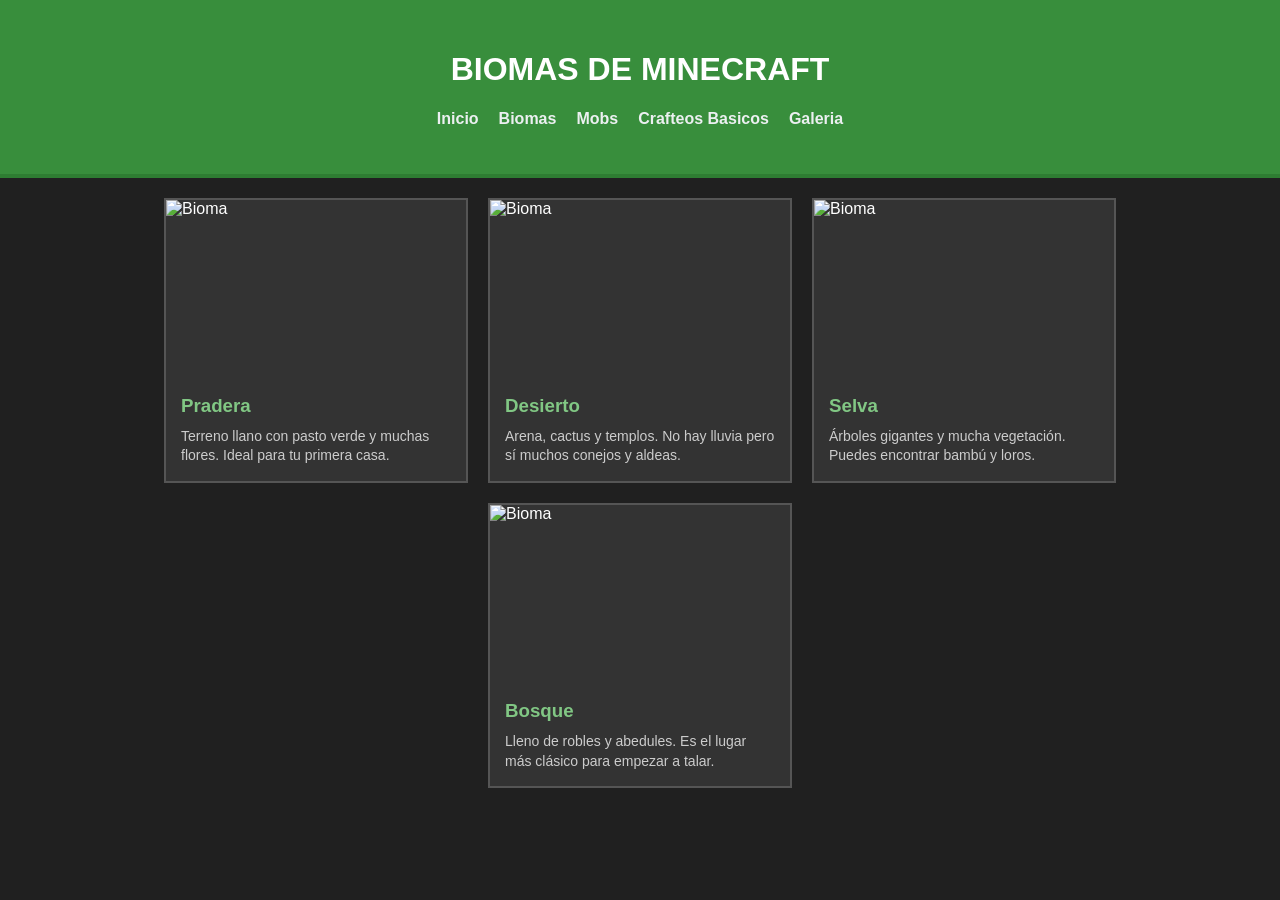
==== Biomas.html @ 3513049b "Biomas Hechos" ====
<!DOCTYPE html>
<html lang="es">
<head>
    <meta charset="UTF-8">
    <title>Minecraft Biomas</title>
    <link rel="stylesheet" href="./css/biomas.css">
</head>
<body>

    <div class="header">
        <h1>BIOMAS DE MINECRAFT</h1>
        <nav>
            <ul class="nav-links">
                <li><a href="index.html">Inicio</a></li>
                <li><a href="./Biomas.html">Biomas</a></li>
                <li><a href="register.html">Mobs</a></li>
                <li><a href="login.html">Crafteos Basicos</a></li>
                <li><a href="posts.html">Galeria</a></li>
            </ul>
        </nav>
    </div>
    

    <div class="container">
        <article class="card">
            <img src="planicie.jpg" alt="Bioma">
            <div class="info">
                <h3>Pradera</h3>
                <p>Terreno llano con pasto verde y muchas flores. Ideal para tu primera casa.</p>
            </div>
        </article>
        <article class="card">
            <img src="desierto.jpg" alt="Bioma">
            <div class="info">
                <h3>Desierto</h3>
                <p>Arena, cactus y templos. No hay lluvia pero sí muchos conejos y aldeas.</p>
            </div>
        </article>

        <article class="card">
            <img src="selva.jpg" alt="Bioma">
            <div class="info">
                <h3>Selva</h3>
                <p>Árboles gigantes y mucha vegetación. Puedes encontrar bambú y loros.</p>
            </div>
        </article>

        <article class="card">
            <img src="bosque.jpg" alt="Bioma">
            <div class="info">
                <h3>Bosque</h3>
                <p>Lleno de robles y abedules. Es el lugar más clásico para empezar a talar.</p>
            </div>
        </article>
    </div>

</body>
</html>
---- css/biomas.css ----
body {
    background-color: #202020;
    color: white;
    font-family: sans-serif; /* Fuente estándar del sistema */
    margin: 0;
}

.header {
    background-color: #388E3C;
    padding: 30px;
    text-align: center;
    border-bottom: 4px solid #2E7D32;
}

/* Contenedor Flexbox */
.container {
    display: flex;
    flex-wrap: wrap;    /* Permite que las tarjetas bajen a la siguiente línea */
    justify-content: center; /* Centra las tarjetas */
    gap: 20px;          /* Espacio entre tarjetas */
    padding: 20px;
}

/* Estilo de la Tarjeta */
.card {
    background-color: #333;
    width: 300px;       /* Ancho fijo para que todas sean iguales */
    border: 2px solid #555;
}

.card img {
    width: 100%;        /* La imagen ocupa todo el ancho de la tarjeta */
    height: 180px;
    display: block;
    object-fit: cover;
}

.info {
    padding: 15px;
}

.info h3 {
    margin: 0 0 10px 0;
    color: #81C784;
}

.info p {
    margin: 0;
    font-size: 14px;
    line-height: 1.4;
    color: #ccc;
}


/* Estilo de la navegación */
.nav-links {
    list-style: none;
    padding: 0;
    display: flex;
    justify-content: center;
    gap: 20px; /* Espacio entre enlaces */
    margin-top: 15px;
}

.nav-links a {
    color: #ecf0f1;
    text-decoration: none;
    font-weight: bold;
    transition: color 0.3s;
}

.nav-links a:hover {
    color: #2ecc71; /* Color verde esmeralda al pasar el mouse */
}
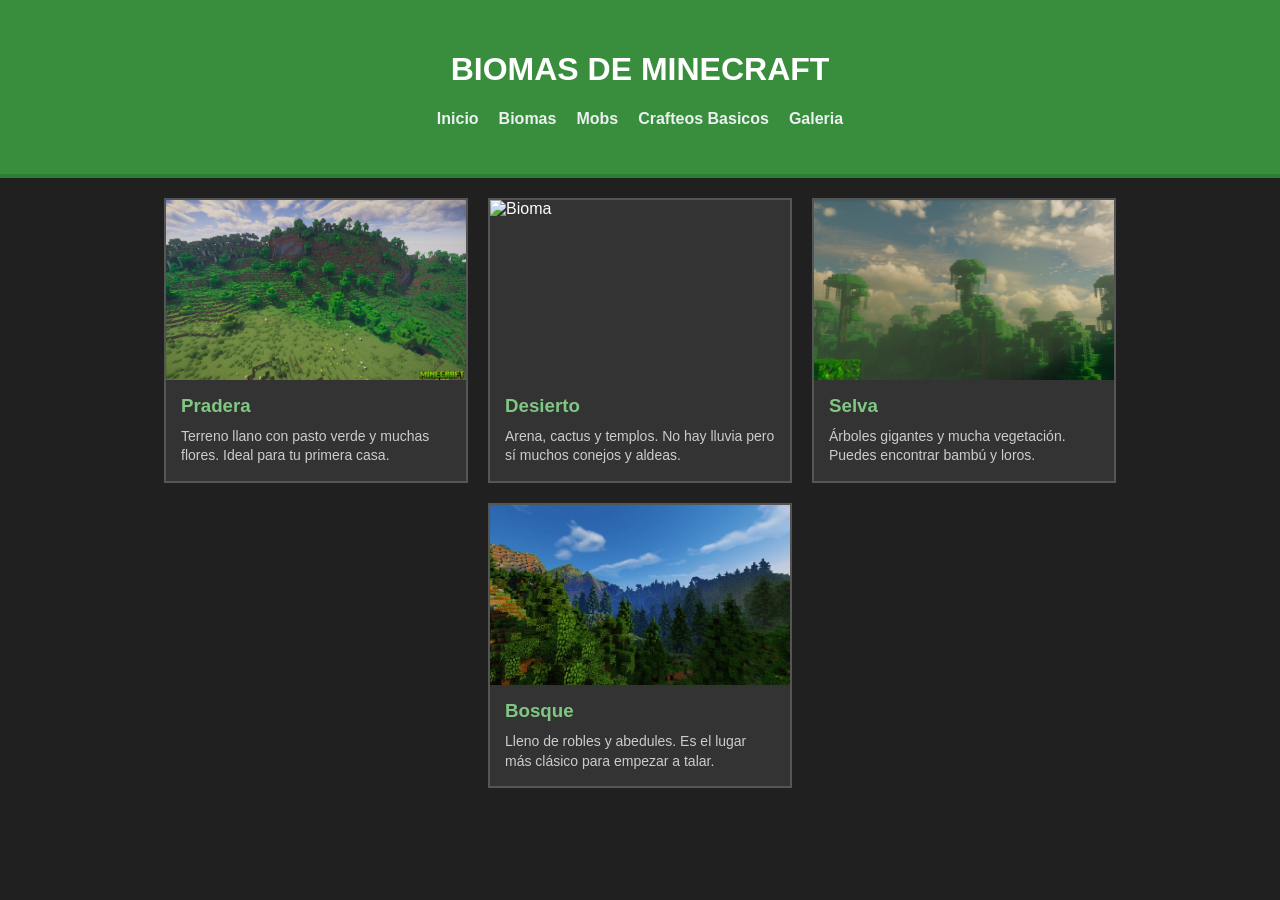
==== commit 992b54cc: "biomas finalizado soy guapo yo se las..." ====
--- a/Biomas.html
+++ b/Biomas.html
@@ -13,9 +13,9 @@
             <ul class="nav-links">
                 <li><a href="index.html">Inicio</a></li>
                 <li><a href="./Biomas.html">Biomas</a></li>
-                <li><a href="register.html">Mobs</a></li>
-                <li><a href="login.html">Crafteos Basicos</a></li>
-                <li><a href="posts.html">Galeria</a></li>
+                <li><a href="Mobs.html">Mobs</a></li>
+                <li><a href="Crafteos.html">Crafteos Basicos</a></li>
+                <li><a href="Galeria.html">Galeria</a></li>
             </ul>
         </nav>
     </div>
@@ -23,14 +23,14 @@
 
     <div class="container">
         <article class="card">
-            <img src="planicie.jpg" alt="Bioma">
+            <img src="./img/bioma-pradera.jpg" alt="Bioma">
             <div class="info">
                 <h3>Pradera</h3>
                 <p>Terreno llano con pasto verde y muchas flores. Ideal para tu primera casa.</p>
             </div>
         </article>
         <article class="card">
-            <img src="desierto.jpg" alt="Bioma">
+            <img src="./img/bioma-desierto.png" alt="Bioma">
             <div class="info">
                 <h3>Desierto</h3>
                 <p>Arena, cactus y templos. No hay lluvia pero sí muchos conejos y aldeas.</p>
@@ -38,7 +38,7 @@
         </article>
 
         <article class="card">
-            <img src="selva.jpg" alt="Bioma">
+            <img src="./img/bioma-jungla.jpg" alt="Bioma">
             <div class="info">
                 <h3>Selva</h3>
                 <p>Árboles gigantes y mucha vegetación. Puedes encontrar bambú y loros.</p>
@@ -46,7 +46,7 @@
         </article>
 
         <article class="card">
-            <img src="bosque.jpg" alt="Bioma">
+            <img src="./img/bioma-bosque.jpg" alt="Bioma">
             <div class="info">
                 <h3>Bosque</h3>
                 <p>Lleno de robles y abedules. Es el lugar más clásico para empezar a talar.</p>
